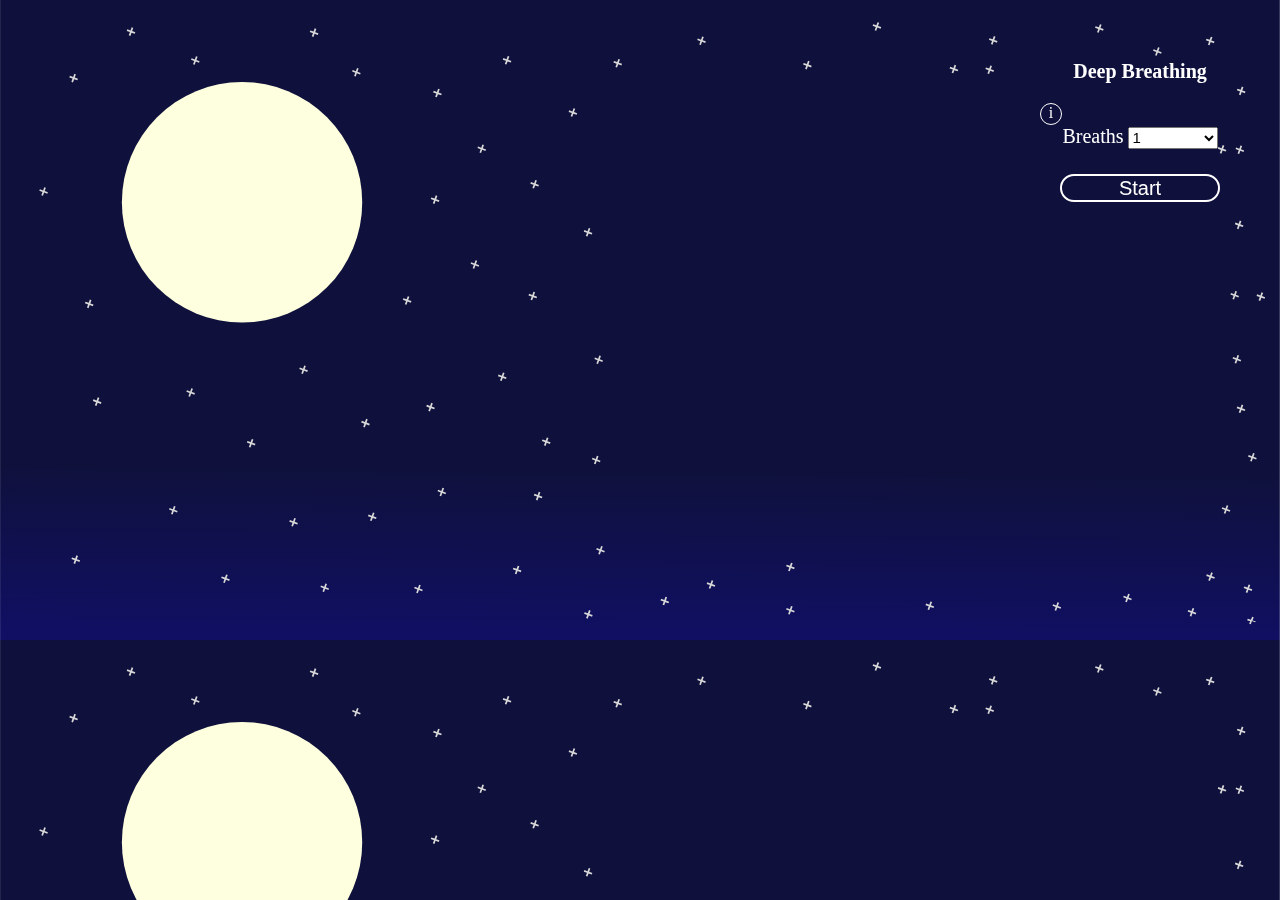
==== popup.html @ 44209aca "toggling back and forth from the modal works, now working on styling" ====
<!DOCTYPE html>
<html lang="en">
<head>
    <link rel='stylesheet' type='text/css' href='styles.css'>
</head>
<body>
    <div id='information-container'>
        <section id='reps-input-container'>
            <h3>Deep Breathing</h3>
            <div id='information-modal-button'>i</div>
            <div class='information-modal'>
                <p>Deep Breathing is an excellent way to treat stress and anxiety. This chrome extension was built to help guide you through deep breathing. Deep breathing should be done by breathing in through the nose, and out through the mouth. Enter the type of deep breathing exercise you would like to do, and how many breath repetitions you would like to do, and follow the instructions. Enjoy!</p>
            </div>
            <label>Breaths</label>
            <select>
                <option value='1'>1</option>
                <option value='2'>2</option>
                <option value='3'>3</option>
                <option value='4'>4</option>
                <option value='5'>5</option>
            </select>
            <br>
            <button id="submit-button">Start</button>
        </section>
        <section id='counter-container'>
            <p id='instruction'></p>
            <p id='breathe-counter'></p>
        </section>
    </div>
    <script src='popup.js'></script>
</body>
</html>
---- styles.css ----
body {
    height: 250px;
    width: 500px;
    background-image: url('./images/moon-background.svg');
    background-size: cover;
    background-position-x: center;
}

h3, label, p {
    font-size: 20px;
}

label {
    margin-top: 10px;
}

select {
    height: 22px;
    width: 90px;
    font-size: 15px;
}

button {
    height: 28px;
    width: 160px;
    border-radius: 15px;
    margin-top: 25px;
    border: none;
    background-color: transparent;
    border: 2px solid white;
    color: white;
    font-size: 20px;
}

button:hover {
    background-color: white;
    color: black;
}

#information-container {
    height: 180px;
    width: 200px;
    background-color: transparent;
    color: white;
    text-align: center;
    position: fixed;
    top: 40px;
    right: 40px;
}

#information-modal-button {
    height: 20px;
    width: 20px;
    border-radius: 50%;
    border: 1px solid white;
}

#information-modal-button:hover {
    background-color: white;
    color: black;
}

.information-modal {
    display: none;
}

.active {
    display: initial;
}

#counter-container {
    display: none;
}

#instruction {
    font-size: 20px;
}

#breathe-counter {
    font-size: 25px;
}
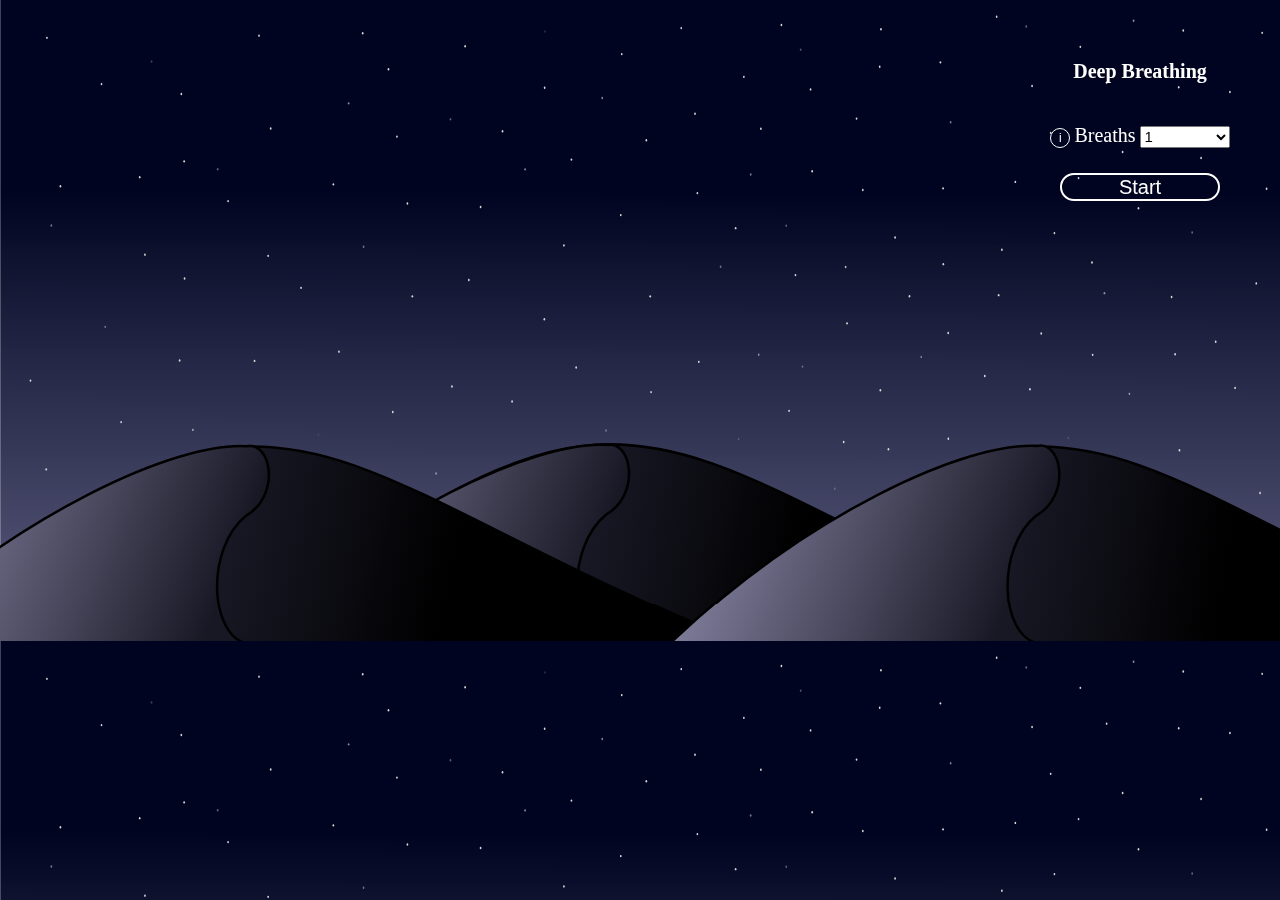
==== commit 29ba0195: "changed information-modal-button to be a button element, arranged the 'i' to be in the center of it" ====
--- a/popup.html
+++ b/popup.html
@@ -7,9 +7,10 @@
     <div id='information-container'>
         <section id='reps-input-container'>
             <h3>Deep Breathing</h3>
-            <div id='information-modal-button'>i</div>
+            <button id='information-modal-button'>i</button>
             <div class='information-modal'>
                 <p>Deep Breathing is an excellent way to treat stress and anxiety. This chrome extension was built to help guide you through deep breathing. Deep breathing should be done by breathing in through the nose, and out through the mouth. Enter the type of deep breathing exercise you would like to do, and how many breath repetitions you would like to do, and follow the instructions. Enjoy!</p>
+                <div id='exit-modal'>X</div>
             </div>
             <label>Breaths</label>
             <select>
--- a/styles.css
+++ b/styles.css
@@ -1,7 +1,7 @@
 body {
     height: 250px;
     width: 500px;
-    background-image: url('./images/moon-background.svg');
+    background-image: url('./images/night-sky-background.svg');
     background-size: cover;
     background-position-x: center;
 }
@@ -53,6 +53,7 @@
     width: 20px;
     border-radius: 50%;
     border: 1px solid white;
+    font-size: 12px;
 }
 
 #information-modal-button:hover {
@@ -62,6 +63,13 @@
 
 .information-modal {
     display: none;
+    height: 100%;
+    width: 100%;
+    position: fixed;
+    top: 0px;
+    left: 0px;
+    background-color: black;
+    opacity: .9;
 }
 
 .active {
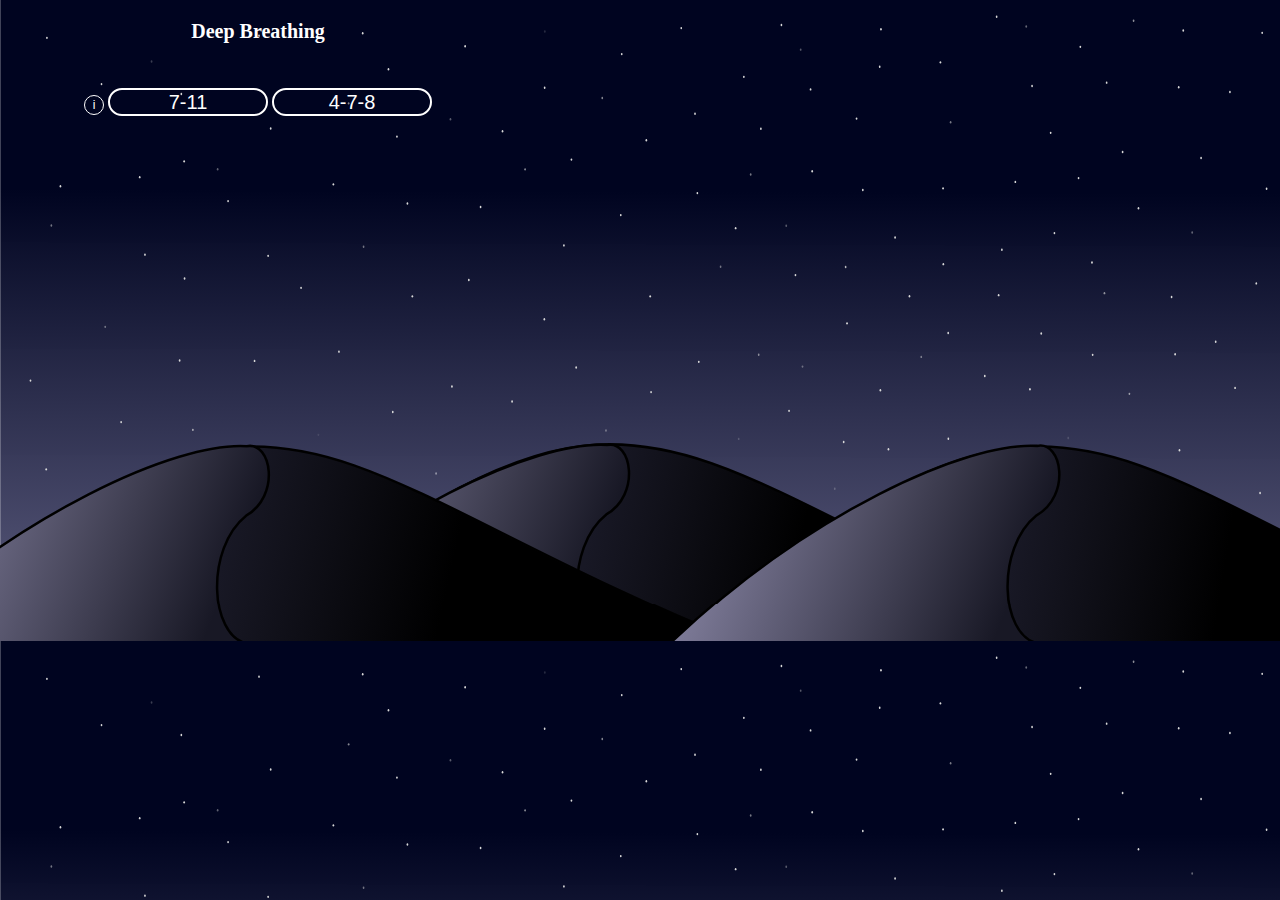
==== commit 2d62b76f: "added 4-7-8 breathing, and got rid of repetitions." ====
--- a/popup.html
+++ b/popup.html
@@ -12,7 +12,7 @@
                 <p>Deep Breathing is an excellent way to treat stress and anxiety. This chrome extension was built to help guide you through deep breathing. Deep breathing should be done by breathing in through the nose, and out through the mouth. Enter the type of deep breathing exercise you would like to do, and how many breath repetitions you would like to do, and follow the instructions. Enjoy!</p>
                 <div id='exit-modal'>X</div>
             </div>
-            <label>Breaths</label>
+            <!-- <label>Breaths</label>
             <select>
                 <option value='1'>1</option>
                 <option value='2'>2</option>
@@ -21,11 +21,14 @@
                 <option value='5'>5</option>
             </select>
             <br>
-            <button id="submit-button">Start</button>
+            <button id="submit-button">Start</button> -->
+            <button id='seven-eleven-button'>7-11</button>
+            <button id='four-seven-eight-button'>4-7-8</button>
         </section>
         <section id='counter-container'>
             <p id='instruction'></p>
             <p id='breathe-counter'></p>
+            <button id='all-done-button'>All Done</button>
         </section>
     </div>
     <script src='popup.js'></script>
--- a/styles.css
+++ b/styles.css
@@ -4,6 +4,7 @@
     background-image: url('./images/night-sky-background.svg');
     background-size: cover;
     background-position-x: center;
+    text-align: center;
 }
 
 h3, label, p {
@@ -38,14 +39,8 @@
 }
 
 #information-container {
-    height: 180px;
-    width: 200px;
     background-color: transparent;
     color: white;
-    text-align: center;
-    position: fixed;
-    top: 40px;
-    right: 40px;
 }
 
 #information-modal-button {
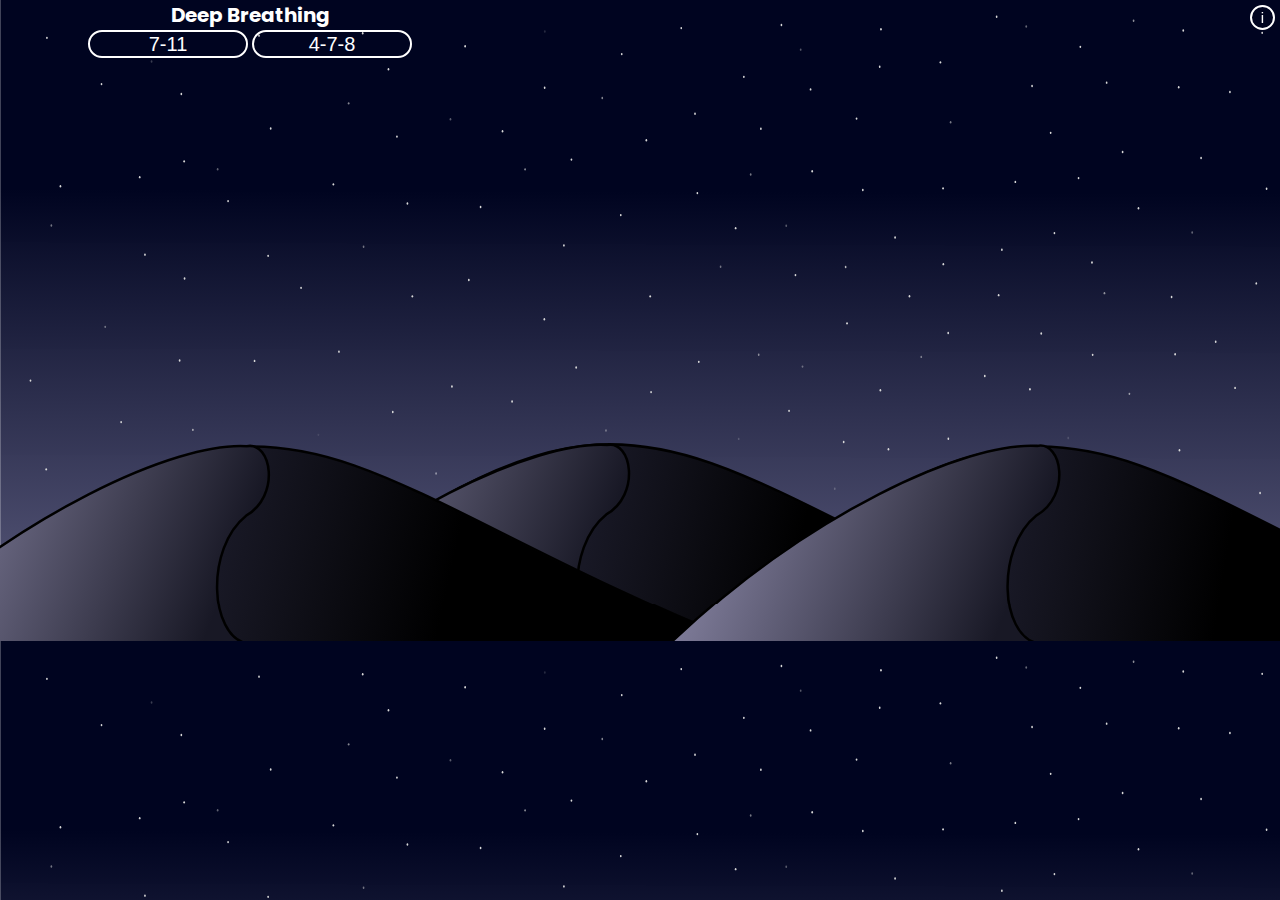
==== commit c3ddab36: "changed the font, repositioned the information modal button" ====
--- a/popup.html
+++ b/popup.html
@@ -12,16 +12,6 @@
                 <p>Deep Breathing is an excellent way to treat stress and anxiety. This chrome extension was built to help guide you through deep breathing. Deep breathing should be done by breathing in through the nose, and out through the mouth. Enter the type of deep breathing exercise you would like to do, and how many breath repetitions you would like to do, and follow the instructions. Enjoy!</p>
                 <div id='exit-modal'>X</div>
             </div>
-            <!-- <label>Breaths</label>
-            <select>
-                <option value='1'>1</option>
-                <option value='2'>2</option>
-                <option value='3'>3</option>
-                <option value='4'>4</option>
-                <option value='5'>5</option>
-            </select>
-            <br>
-            <button id="submit-button">Start</button> -->
             <button id='seven-eleven-button'>7-11</button>
             <button id='four-seven-eight-button'>4-7-8</button>
         </section>
--- a/styles.css
+++ b/styles.css
@@ -1,31 +1,25 @@
+@import url('https://fonts.googleapis.com/css?family=Poppins&display=swap');
+
 body {
     height: 250px;
     width: 500px;
+    margin: 0px;
     background-image: url('./images/night-sky-background.svg');
     background-size: cover;
     background-position-x: center;
     text-align: center;
+    font-family: 'Poppins', sans-serif;
 }
 
-h3, label, p {
+h3, p {
     font-size: 20px;
-}
-
-label {
-    margin-top: 10px;
-}
-
-select {
-    height: 22px;
-    width: 90px;
-    font-size: 15px;
+    margin: 0px;
 }
 
 button {
     height: 28px;
     width: 160px;
     border-radius: 15px;
-    margin-top: 25px;
     border: none;
     background-color: transparent;
     border: 2px solid white;
@@ -44,11 +38,15 @@
 }
 
 #information-modal-button {
-    height: 20px;
-    width: 20px;
+    height: 25px;
+    width: 25px;
     border-radius: 50%;
-    border: 1px solid white;
-    font-size: 12px;
+    border: 2px solid white;
+    font-size: 15px;
+    font-weight: 500;
+    position: fixed;
+    top: 5px;
+    right: 5px;
 }
 
 #information-modal-button:hover {
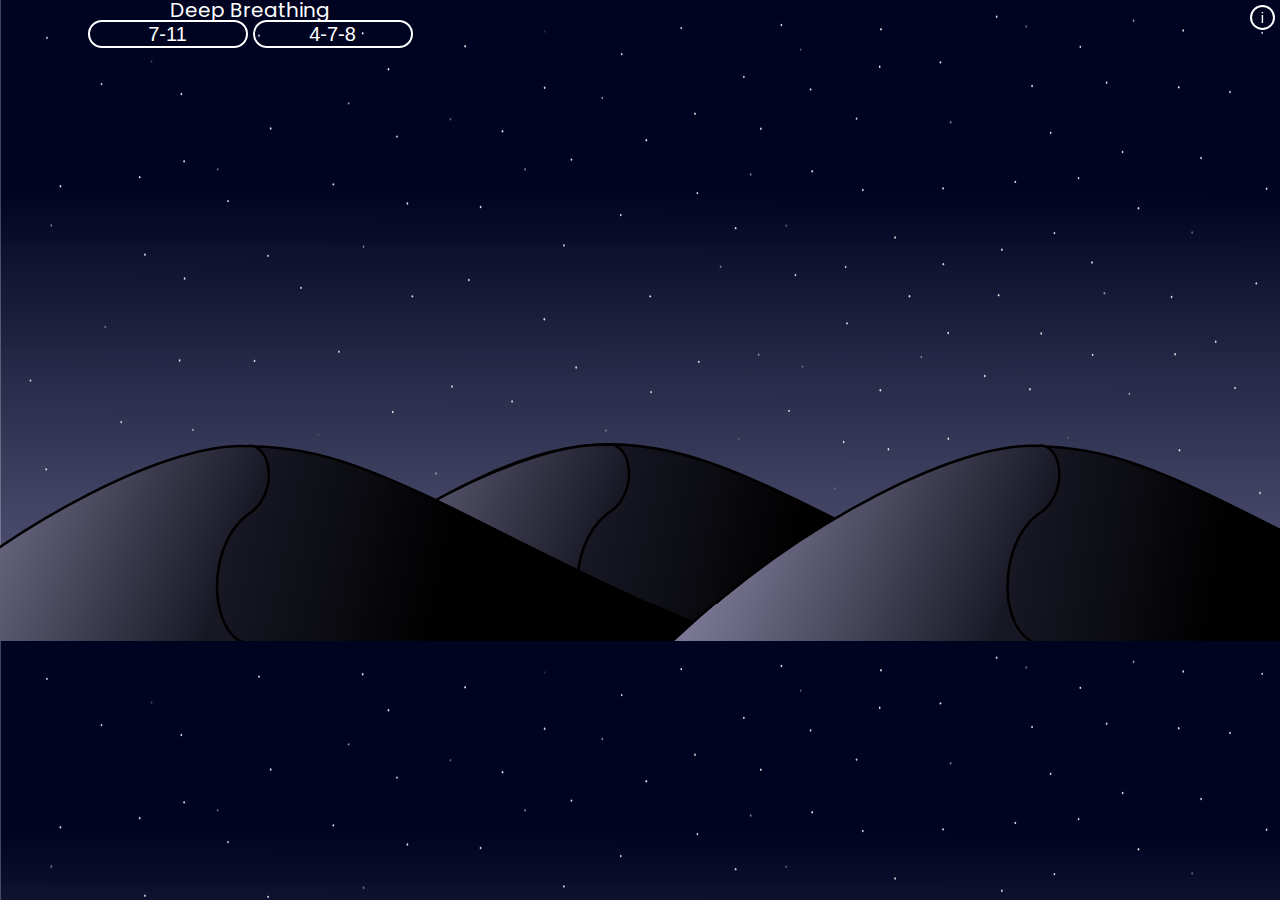
==== commit d1bab379: "added reset.css file, added styling for exit-modal button" ====
--- a/popup.html
+++ b/popup.html
@@ -1,6 +1,7 @@
 <!DOCTYPE html>
 <html lang="en">
 <head>
+    <link rel='stylesheet' type='text/css' href='reset.css'>
     <link rel='stylesheet' type='text/css' href='styles.css'>
 </head>
 <body>
@@ -10,7 +11,7 @@
             <button id='information-modal-button'>i</button>
             <div class='information-modal'>
                 <p>Deep Breathing is an excellent way to treat stress and anxiety. This chrome extension was built to help guide you through deep breathing. Deep breathing should be done by breathing in through the nose, and out through the mouth. Enter the type of deep breathing exercise you would like to do, and how many breath repetitions you would like to do, and follow the instructions. Enjoy!</p>
-                <div id='exit-modal'>X</div>
+                <button id='exit-modal'>X</button>
             </div>
             <button id='seven-eleven-button'>7-11</button>
             <button id='four-seven-eight-button'>4-7-8</button>
--- a/styles.css
+++ b/styles.css
@@ -3,17 +3,12 @@
 body {
     height: 250px;
     width: 500px;
-    margin: 0px;
     background-image: url('./images/night-sky-background.svg');
     background-size: cover;
     background-position-x: center;
     text-align: center;
     font-family: 'Poppins', sans-serif;
-}
-
-h3, p {
     font-size: 20px;
-    margin: 0px;
 }
 
 button {
@@ -65,6 +60,12 @@
     opacity: .9;
 }
 
+#exit-modal {
+    height: 25px;
+    width: 25px;
+    border: none;
+}
+
 .active {
     display: initial;
 }
@@ -73,10 +74,6 @@
     display: none;
 }
 
-#instruction {
-    font-size: 20px;
-}
-
 #breathe-counter {
     font-size: 25px;
 }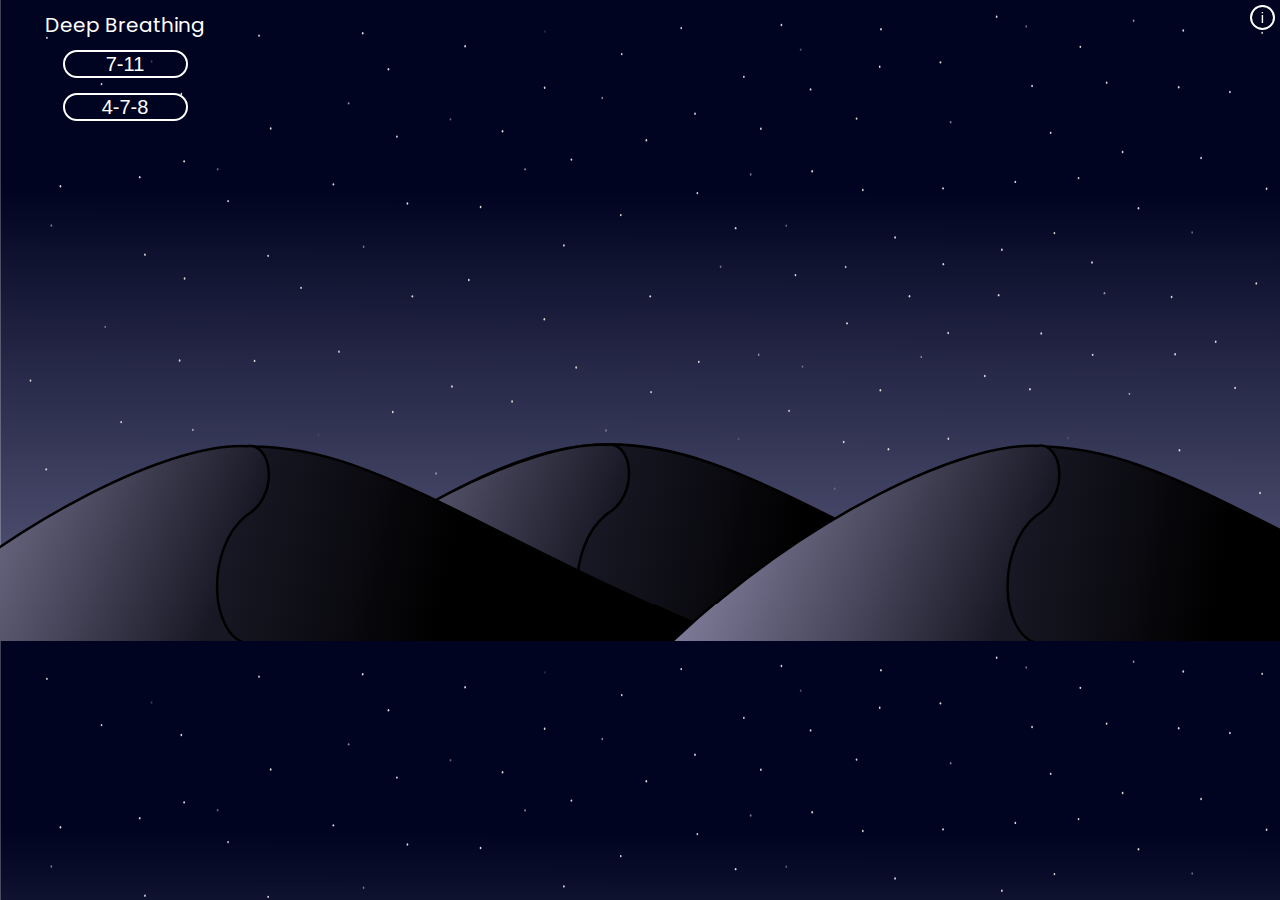
==== commit 594545e2: "finished initial styling" ====
--- a/popup.html
+++ b/popup.html
@@ -10,8 +10,8 @@
             <h3>Deep Breathing</h3>
             <button id='information-modal-button'>i</button>
             <div class='information-modal'>
-                <p>Deep Breathing is an excellent way to treat stress and anxiety. This chrome extension was built to help guide you through deep breathing. Deep breathing should be done by breathing in through the nose, and out through the mouth. Enter the type of deep breathing exercise you would like to do, and how many breath repetitions you would like to do, and follow the instructions. Enjoy!</p>
-                <button id='exit-modal'>X</button>
+                <p>Deep breathing is an excellent way to treat anxiety and stress. Deep breathing should be done by breathing in through the nose(filling your diaphragm), and out through the mouth. Enter the type of deep breathing exercise you would like to do, and follow the instructions. Enjoy!</p>
+                <button id='exit-modal'>Got it</button>
             </div>
             <button id='seven-eleven-button'>7-11</button>
             <button id='four-seven-eight-button'>4-7-8</button>
--- a/styles.css
+++ b/styles.css
@@ -1,8 +1,10 @@
 @import url('https://fonts.googleapis.com/css?family=Poppins&display=swap');
 
 body {
-    height: 250px;
-    width: 500px;
+    height: 200px;
+    width: 250px;
+    box-sizing: border-box;
+    padding-top: 15px;
     background-image: url('./images/night-sky-background.svg');
     background-size: cover;
     background-position-x: center;
@@ -13,8 +15,9 @@
 
 button {
     height: 28px;
-    width: 160px;
+    width: 125px;
     border-radius: 15px;
+    margin-top: 15px;
     border: none;
     background-color: transparent;
     border: 2px solid white;
@@ -40,7 +43,7 @@
     font-size: 15px;
     font-weight: 500;
     position: fixed;
-    top: 5px;
+    top: -10px;
     right: 5px;
 }
 
@@ -52,18 +55,26 @@
 .information-modal {
     display: none;
     height: 100%;
-    width: 100%;
+    width: 100vw;
     position: fixed;
     top: 0px;
     left: 0px;
     background-color: black;
     opacity: .9;
+    box-sizing: border-box;
+    padding: 10px 5px 0px 5px;
+}
+
+.information-modal p {
+    font-size: 14px;
+    line-height: 1.2;
 }
 
 #exit-modal {
     height: 25px;
-    width: 25px;
-    border: none;
+    width: 80px;
+    margin-top: 10px;
+    font-size: 15px;
 }
 
 .active {
@@ -75,5 +86,6 @@
 }
 
 #breathe-counter {
+    margin-top: 15px;
     font-size: 25px;
-}+}
